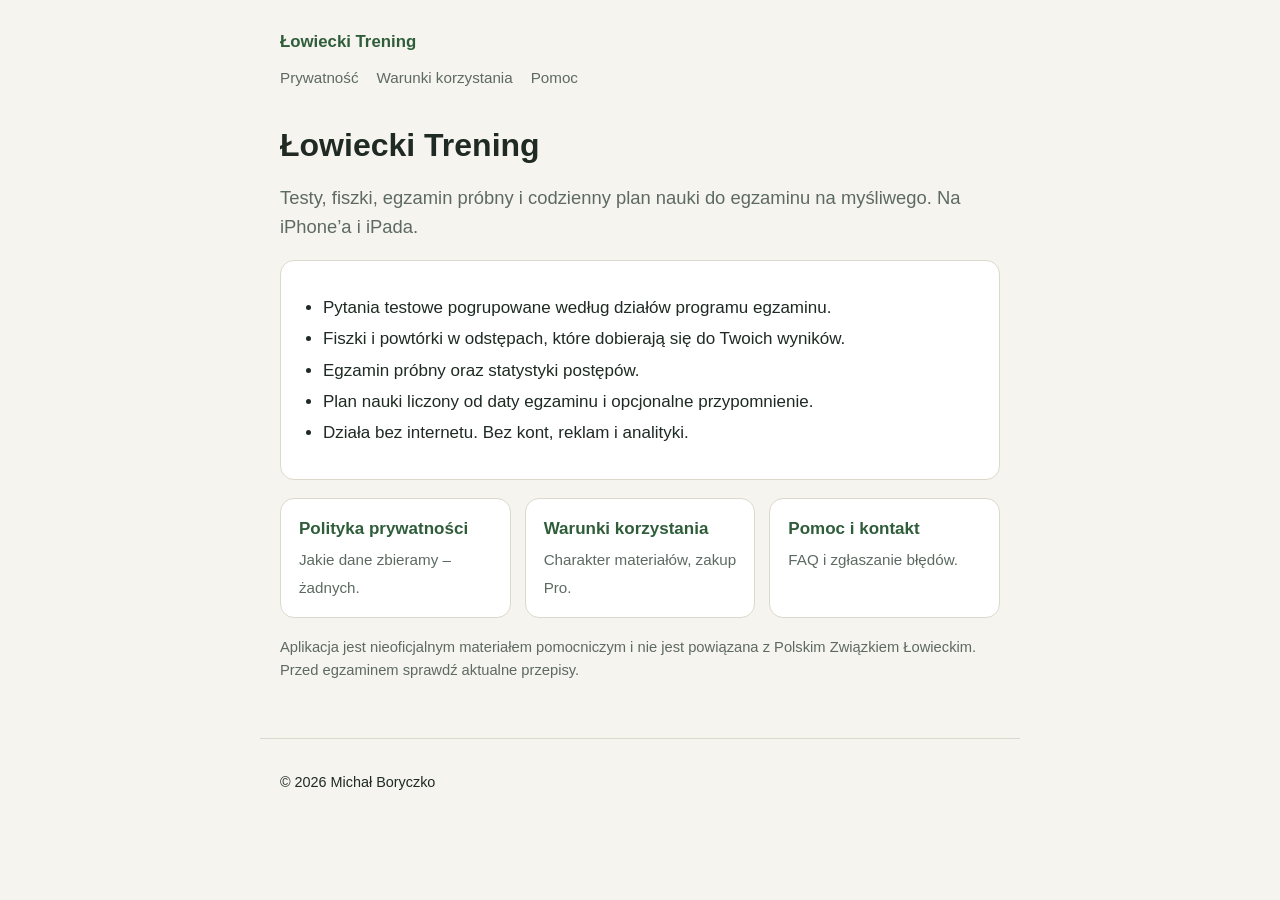
==== index.html @ 7ffc75a4 "Dodaj strony: prywatność, warunki korzystania, pomoc Co-Authored-By: Claude Sonnet 5.5 <noreply@anth" ====
<!doctype html>
<html lang="pl">
<head>
  <meta charset="utf-8">
  <meta name="viewport" content="width=device-width, initial-scale=1">
  <title>Łowiecki Trening – nauka do egzaminu na myśliwego</title>
  <meta name="description" content="Łowiecki Trening: testy, fiszki, egzamin próbny i plan nauki do egzaminu na członka PZŁ. Działa offline, bez kont i reklam.">
  <link rel="stylesheet" href="style.css">
</head>
<body>
  <header>
    <a class="brand" href="index.html">Łowiecki Trening</a>
    <nav>
      <a href="privacy.html">Prywatność</a>
      <a href="terms.html">Warunki korzystania</a>
      <a href="support.html">Pomoc</a>
    </nav>
  </header>
  <main>
    <h1>Łowiecki Trening</h1>
    <p class="lead">Testy, fiszki, egzamin próbny i codzienny plan nauki do egzaminu na myśliwego. Na iPhone’a i iPada.</p>

    <div class="card">
      <ul>
        <li>Pytania testowe pogrupowane według działów programu egzaminu.</li>
        <li>Fiszki i powtórki w odstępach, które dobierają się do Twoich wyników.</li>
        <li>Egzamin próbny oraz statystyki postępów.</li>
        <li>Plan nauki liczony od daty egzaminu i opcjonalne przypomnienie.</li>
        <li>Działa bez internetu. Bez kont, reklam i analityki.</li>
      </ul>
    </div>

    <div class="grid">
      <a class="tile" href="privacy.html"><strong>Polityka prywatności</strong><span>Jakie dane zbieramy – żadnych.</span></a>
      <a class="tile" href="terms.html"><strong>Warunki korzystania</strong><span>Charakter materiałów, zakup Pro.</span></a>
      <a class="tile" href="support.html"><strong>Pomoc i kontakt</strong><span>FAQ i zgłaszanie błędów.</span></a>
    </div>

    <p class="meta">Aplikacja jest nieoficjalnym materiałem pomocniczym i nie jest powiązana z Polskim Związkiem Łowieckim. Przed egzaminem sprawdź aktualne przepisy.</p>
  </main>
  <footer>
    <p>© 2026 Michał Boryczko</p>
  </footer>
</body>
</html>
---- style.css ----
:root {
  --bg: #f6f4ef;
  --card: #ffffff;
  --text: #1f2a24;
  --muted: #5d6a62;
  --accent: #2f5d3a;
  --line: #dcd8cc;
}
@media (prefers-color-scheme: dark) {
  :root {
    --bg: #141a16;
    --card: #1c241f;
    --text: #e8ece9;
    --muted: #9aa7a0;
    --accent: #7fbf8f;
    --line: #2d3832;
  }
}
* { box-sizing: border-box; }
body {
  margin: 0;
  background: var(--bg);
  color: var(--text);
  font: 17px/1.6 -apple-system, BlinkMacSystemFont, "Segoe UI", Roboto, Helvetica, Arial, sans-serif;
}
header, main, footer { max-width: 760px; margin: 0 auto; padding: 0 20px; }
header { padding-top: 28px; }
header a.brand { color: var(--accent); font-weight: 700; text-decoration: none; font-size: 1.05rem; }
nav { margin-top: 10px; display: flex; flex-wrap: wrap; gap: 6px 18px; font-size: 0.95rem; }
nav a { color: var(--muted); text-decoration: none; }
nav a:hover, nav a[aria-current="page"] { color: var(--accent); text-decoration: underline; }
main { padding-top: 12px; padding-bottom: 40px; }
h1 { font-size: 2rem; line-height: 1.2; margin: 24px 0 6px; }
h2 { font-size: 1.3rem; margin: 34px 0 8px; }
p, li { color: var(--text); }
.meta { color: var(--muted); font-size: 0.92rem; margin-top: 0; }
ul { padding-left: 22px; }
li { margin: 4px 0; }
a { color: var(--accent); }
.card {
  background: var(--card);
  border: 1px solid var(--line);
  border-radius: 14px;
  padding: 16px 20px;
  margin: 18px 0;
}
.card p:first-child { margin-top: 0; }
.card p:last-child { margin-bottom: 0; }
.lead { font-size: 1.15rem; color: var(--muted); }
.grid { display: grid; gap: 14px; grid-template-columns: repeat(auto-fit, minmax(200px, 1fr)); margin: 18px 0; }
.grid a.tile {
  display: block;
  background: var(--card);
  border: 1px solid var(--line);
  border-radius: 14px;
  padding: 16px 18px;
  text-decoration: none;
  color: var(--text);
}
.grid a.tile strong { display: block; color: var(--accent); margin-bottom: 4px; }
.grid a.tile span { color: var(--muted); font-size: 0.95rem; }
details { background: var(--card); border: 1px solid var(--line); border-radius: 12px; padding: 10px 16px; margin: 10px 0; }
summary { cursor: pointer; font-weight: 600; }
details p { margin: 8px 0 4px; }
footer { padding-top: 18px; padding-bottom: 40px; color: var(--muted); font-size: 0.9rem; border-top: 1px solid var(--line); }
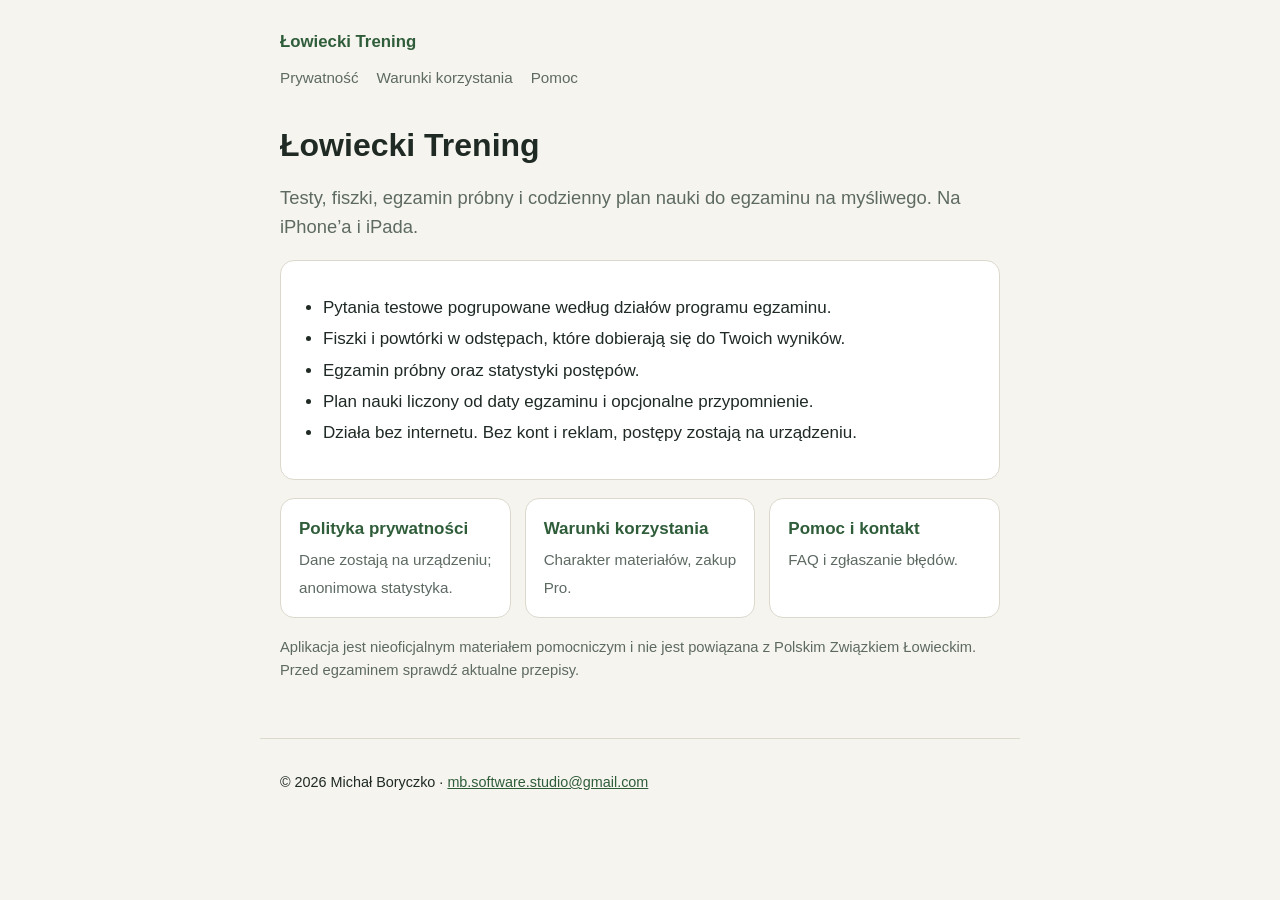
==== commit 8a346dc8: "Dodaj kontakt e-mail i opis analityki TelemetryDeck w polityce prywatności Co-Authored-By: Claude So" ====
--- a/index.html
+++ b/index.html
@@ -26,12 +26,12 @@
         <li>Fiszki i powtórki w odstępach, które dobierają się do Twoich wyników.</li>
         <li>Egzamin próbny oraz statystyki postępów.</li>
         <li>Plan nauki liczony od daty egzaminu i opcjonalne przypomnienie.</li>
-        <li>Działa bez internetu. Bez kont, reklam i analityki.</li>
+        <li>Działa bez internetu. Bez kont i reklam, postępy zostają na urządzeniu.</li>
       </ul>
     </div>
 
     <div class="grid">
-      <a class="tile" href="privacy.html"><strong>Polityka prywatności</strong><span>Jakie dane zbieramy – żadnych.</span></a>
+      <a class="tile" href="privacy.html"><strong>Polityka prywatności</strong><span>Dane zostają na urządzeniu; anonimowa statystyka.</span></a>
       <a class="tile" href="terms.html"><strong>Warunki korzystania</strong><span>Charakter materiałów, zakup Pro.</span></a>
       <a class="tile" href="support.html"><strong>Pomoc i kontakt</strong><span>FAQ i zgłaszanie błędów.</span></a>
     </div>
@@ -39,7 +39,7 @@
     <p class="meta">Aplikacja jest nieoficjalnym materiałem pomocniczym i nie jest powiązana z Polskim Związkiem Łowieckim. Przed egzaminem sprawdź aktualne przepisy.</p>
   </main>
   <footer>
-    <p>© 2026 Michał Boryczko</p>
+    <p>© 2026 Michał Boryczko · <a href="mailto:mb.software.studio@gmail.com">mb.software.studio@gmail.com</a></p>
   </footer>
 </body>
 </html>
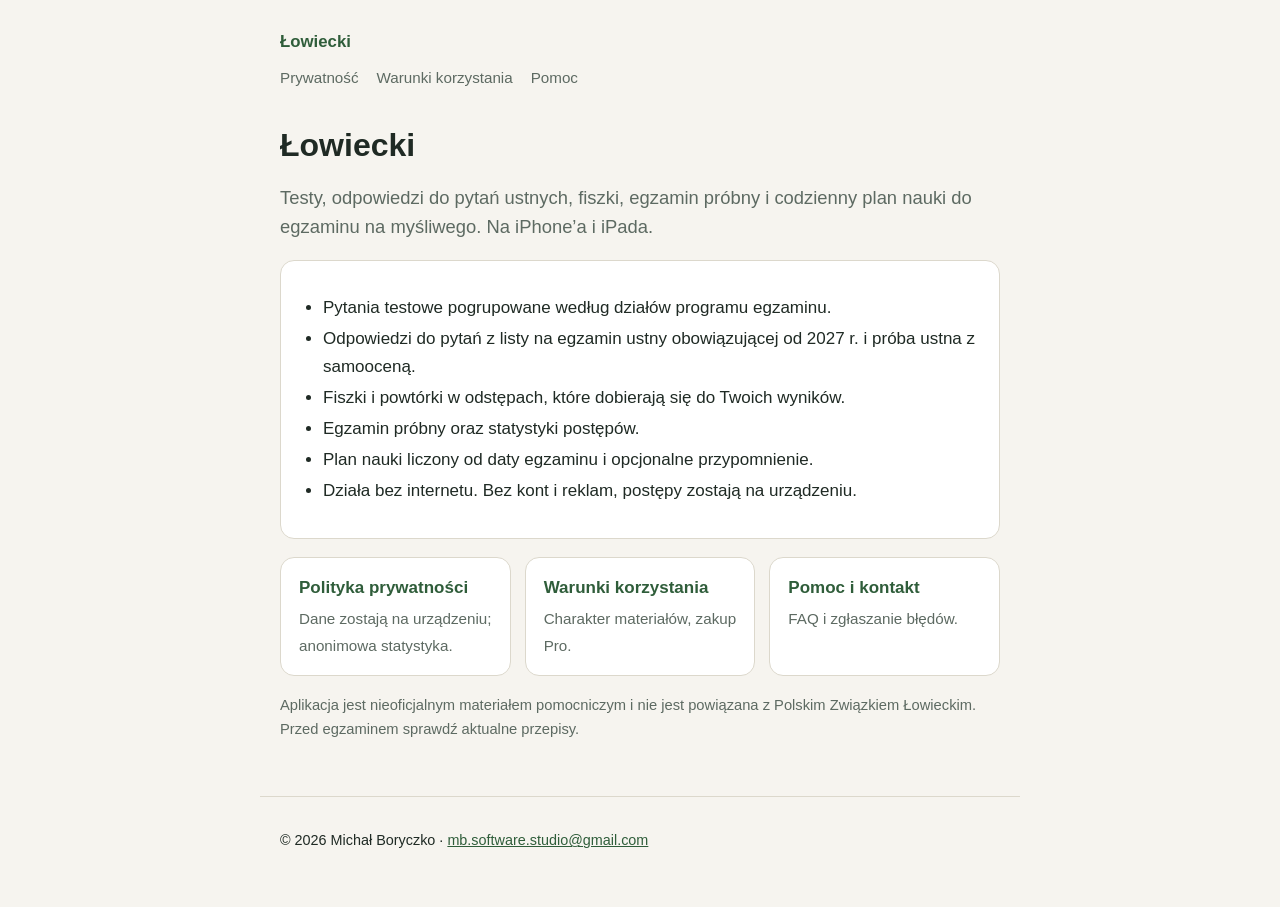
==== commit 05032d2d: "Zmienić nazwę aplikacji na „Łowiecki” i opisać część ustną Polityka prywatności: zdarzenia ćwiczenia" ====
--- a/index.html
+++ b/index.html
@@ -3,13 +3,13 @@
 <head>
   <meta charset="utf-8">
   <meta name="viewport" content="width=device-width, initial-scale=1">
-  <title>Łowiecki Trening – nauka do egzaminu na myśliwego</title>
-  <meta name="description" content="Łowiecki Trening: testy, fiszki, egzamin próbny i plan nauki do egzaminu na członka PZŁ. Działa offline, bez kont i reklam.">
+  <title>Łowiecki – nauka do egzaminu na myśliwego</title>
+  <meta name="description" content="Łowiecki: testy, odpowiedzi do pytań ustnych, fiszki, egzamin próbny i plan nauki do egzaminu na członka PZŁ. Działa offline, bez kont i reklam.">
   <link rel="stylesheet" href="style.css">
 </head>
 <body>
   <header>
-    <a class="brand" href="index.html">Łowiecki Trening</a>
+    <a class="brand" href="index.html">Łowiecki</a>
     <nav>
       <a href="privacy.html">Prywatność</a>
       <a href="terms.html">Warunki korzystania</a>
@@ -17,12 +17,13 @@
     </nav>
   </header>
   <main>
-    <h1>Łowiecki Trening</h1>
-    <p class="lead">Testy, fiszki, egzamin próbny i codzienny plan nauki do egzaminu na myśliwego. Na iPhone’a i iPada.</p>
+    <h1>Łowiecki</h1>
+    <p class="lead">Testy, odpowiedzi do pytań ustnych, fiszki, egzamin próbny i codzienny plan nauki do egzaminu na myśliwego. Na iPhone’a i iPada.</p>
 
     <div class="card">
       <ul>
         <li>Pytania testowe pogrupowane według działów programu egzaminu.</li>
+        <li>Odpowiedzi do pytań z listy na egzamin ustny obowiązującej od 2027 r. i próba ustna z samooceną.</li>
         <li>Fiszki i powtórki w odstępach, które dobierają się do Twoich wyników.</li>
         <li>Egzamin próbny oraz statystyki postępów.</li>
         <li>Plan nauki liczony od daty egzaminu i opcjonalne przypomnienie.</li>
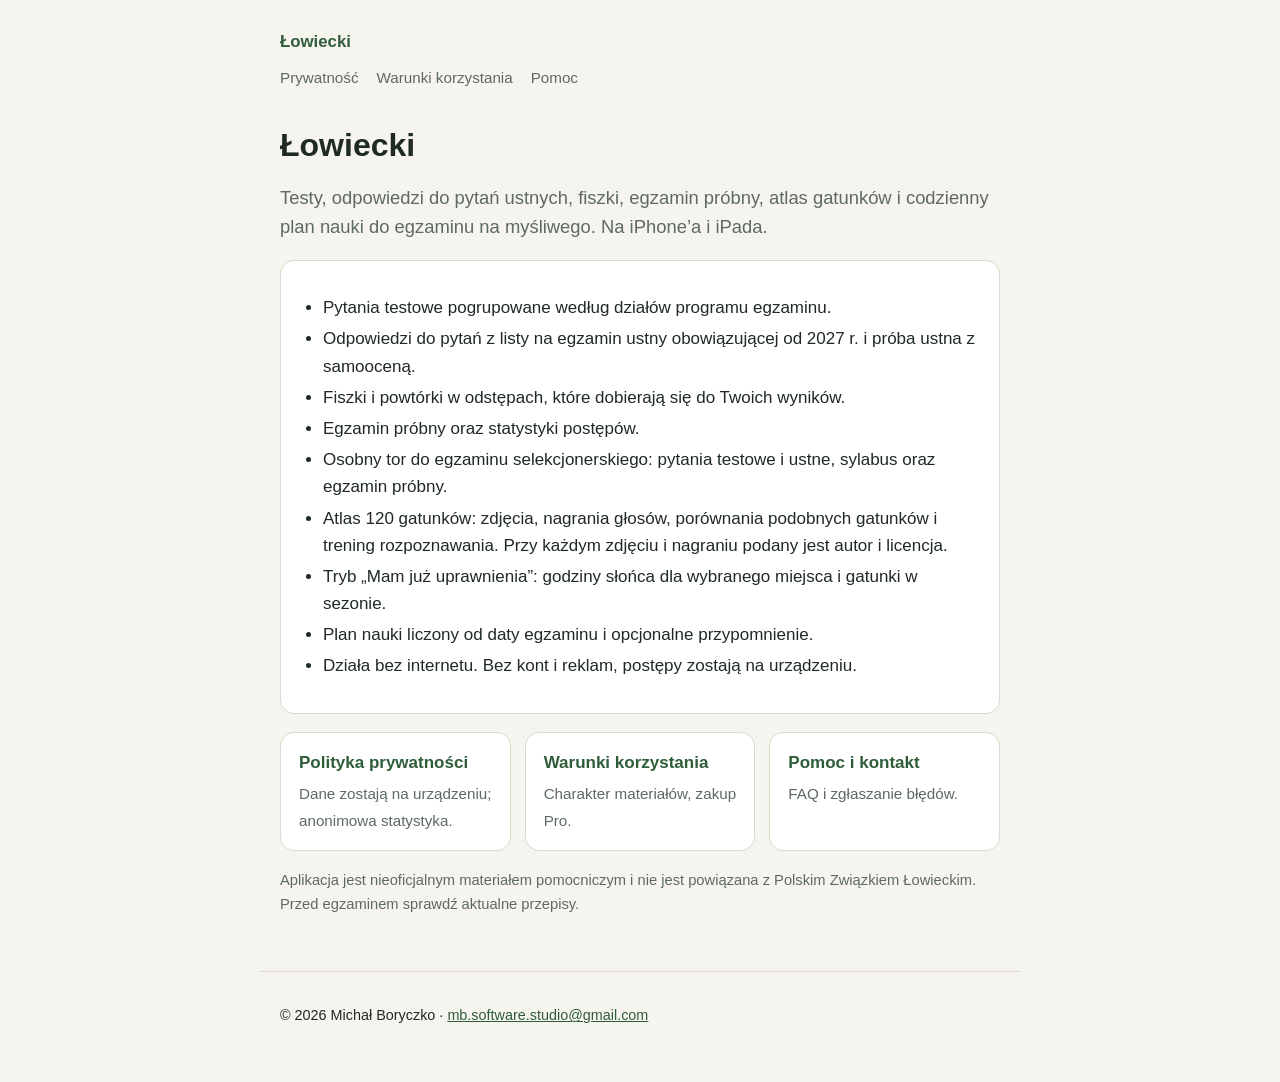
==== commit d831957d: "Strony prawne: atlas gatunków, Selekcjoner, mapa i miejsce w trybie „Mam już uprawnienia”, licencje " ====
--- a/index.html
+++ b/index.html
@@ -4,7 +4,7 @@
   <meta charset="utf-8">
   <meta name="viewport" content="width=device-width, initial-scale=1">
   <title>Łowiecki – nauka do egzaminu na myśliwego</title>
-  <meta name="description" content="Łowiecki: testy, odpowiedzi do pytań ustnych, fiszki, egzamin próbny i plan nauki do egzaminu na członka PZŁ. Działa offline, bez kont i reklam.">
+  <meta name="description" content="Łowiecki: testy, odpowiedzi do pytań ustnych, fiszki, egzamin próbny, egzamin selekcjonerski, atlas 120 gatunków i plan nauki do egzaminu na członka PZŁ. Działa offline, bez kont i reklam.">
   <link rel="stylesheet" href="style.css">
 </head>
 <body>
@@ -18,7 +18,7 @@
   </header>
   <main>
     <h1>Łowiecki</h1>
-    <p class="lead">Testy, odpowiedzi do pytań ustnych, fiszki, egzamin próbny i codzienny plan nauki do egzaminu na myśliwego. Na iPhone’a i iPada.</p>
+    <p class="lead">Testy, odpowiedzi do pytań ustnych, fiszki, egzamin próbny, atlas gatunków i codzienny plan nauki do egzaminu na myśliwego. Na iPhone’a i iPada.</p>
 
     <div class="card">
       <ul>
@@ -26,6 +26,9 @@
         <li>Odpowiedzi do pytań z listy na egzamin ustny obowiązującej od 2027 r. i próba ustna z samooceną.</li>
         <li>Fiszki i powtórki w odstępach, które dobierają się do Twoich wyników.</li>
         <li>Egzamin próbny oraz statystyki postępów.</li>
+        <li>Osobny tor do egzaminu selekcjonerskiego: pytania testowe i ustne, sylabus oraz egzamin próbny.</li>
+        <li>Atlas 120 gatunków: zdjęcia, nagrania głosów, porównania podobnych gatunków i trening rozpoznawania. Przy każdym zdjęciu i nagraniu podany jest autor i licencja.</li>
+        <li>Tryb „Mam już uprawnienia”: godziny słońca dla wybranego miejsca i gatunki w sezonie.</li>
         <li>Plan nauki liczony od daty egzaminu i opcjonalne przypomnienie.</li>
         <li>Działa bez internetu. Bez kont i reklam, postępy zostają na urządzeniu.</li>
       </ul>
